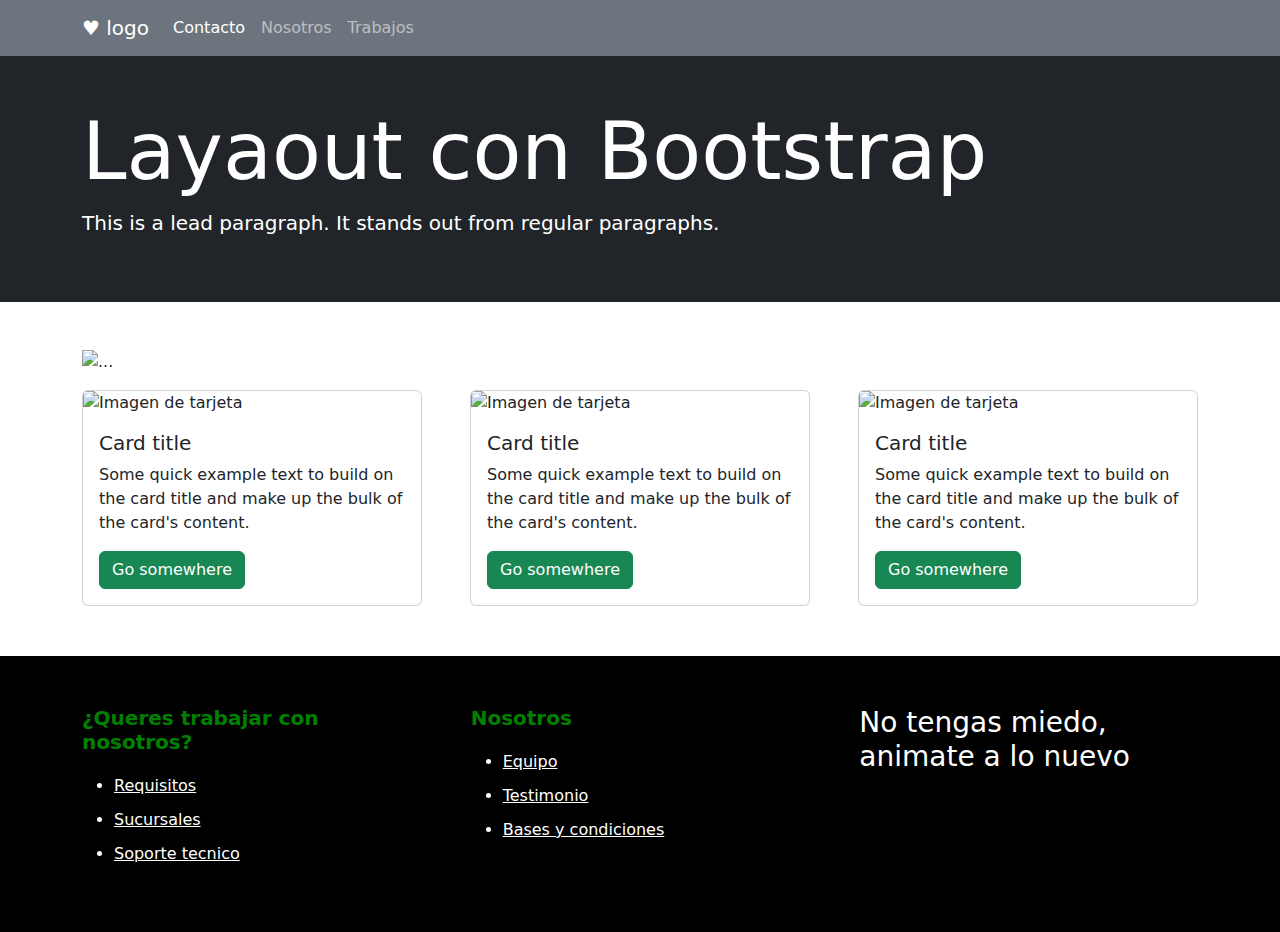
==== index.html @ 0616dfbf "Proyecto avanzado" ====
<!DOCTYPE html>
<html lang="en">

<head>
    <meta charset="UTF-8">
    <meta http-equiv="X-UA-Compatible" content="IE=edge">
    <meta name="viewport" content="width=device-width, initial-scale=1.0">
    <title>Boostrap</title>
    <link rel="stylesheet" href="style.css">

    <!-- Boostrap: forma 1 (descarga) -->
    <!-- <link rel="stylesheet" href="./css/bootstrap.min.css">
    <script src="/js/bootstrap.bundle.min.js"></script> -->

    <!-- forma 2 (cdn)-->
    <link href="https://cdn.jsdelivr.net/npm/bootstrap@5.2.0-beta1/dist/css/bootstrap.min.css" rel="stylesheet" />
    <script src="https://cdn.jsdelivr.net/npm/bootstrap@5.2.0-beta1/dist/js/bootstrap.bundle.min.js"></script>
</head>


<!-- NAVBAR -->
<body>
    <header>
        <nav class="navbar navbar-expand-lg navbar-dark  bg-secondary bg-gradien">
            <div class="container">
                <a class="navbar-brand" href="#">♥ logo</a>
                <button class="navbar-toggler" type="button" data-bs-toggle="collapse" data-bs-target="#navbarNav"
                    aria-controls="navbarNav" aria-expanded="false" aria-label="Toggle navigation">
                    <span class="navbar-toggler-icon"></span>
                </button>
                <div class="collapse navbar-collapse" id="navbarNav">
                    <ul class="navbar-nav">
                        <li class="nav-item">
                            <a class="nav-link active" aria-current="page" href="#">Contacto</a>
                        </li>
                        <li class="nav-item">
                            <a class="nav-link" href="#">Nosotros</a>
                        </li>
                        <li class="nav-item">
                            <a class="nav-link" href="#">Trabajos</a>
                        </li>
                    </ul>
                </div>
            </div>
        </nav>
    </header>
    <!-- FIN NAVBAR -->


    <!-- LAYAOUT -->
    <main>
        <section class="bg-dark text-white">
            <div class="container py-5">
                <h1 class="display-1">Layaout con Bootstrap</h1>
                <p class="lead">
                    This is a lead paragraph. It stands out from regular paragraphs.
                </p>
            </div>
        </section>
        <!-- FIN LAYAOUT -->

        <!-- CARRUSEL -->
        <section class="container mt-5">
            <div id="carouselExampleFade" class="carousel slide carousel-fade" data-bs-ride="carousel">
                <div class="carousel-inner">
                    <div class="carousel-item active">
                        <img src="https://picsum.photos/1080/720?random=1" class="d-block w-100" alt="...">
                    </div>
                    <div class="carousel-item">
                        <img src="https://picsum.photos/1080/720?random=2" class="d-block w-100" alt="...">
                    </div>
                    <div class="carousel-item">
                        <img src="https://picsum.photos/1080/720?random=3" class="d-block w-100" alt="...">
                    </div>
                </div>
                <button class="carousel-control-prev" type="button" data-bs-target="#carouselExampleFade"
                    data-bs-slide="prev">
                    <span class="carousel-control-prev-icon" aria-hidden="true"></span>
                    <span class="visually-hidden">Anterior</span>
                </button>
                <button class="carousel-control-next" type="button" data-bs-target="#carouselExampleFade"
                    data-bs-slide="next">
                    <span class="carousel-control-next-icon" aria-hidden="true"></span>
                    <span class="visually-hidden">Siguiente</span>
                </button>
            </div>
        </section>
        <!-- FIN CARRUSEL -->


        <!-- TARJETAS -->
        <section class="container mt-3">
            <div class="row g-5">
                <div class="col-sm-12 col-md-6 col-lg-4 ">
                    <div class="card">
                        <img src="https://picsum.photos/200/100" class="card-img-top" alt="Imagen de tarjeta">
                        <div class="card-body">
                            <h5 class="card-title">Card title</h5>
                            <p class="card-text">Some quick example text to build on the card title and make up the bulk
                                of the card's content.</p>
                            <a href="#" class="btn btn-success">Go somewhere</a>
                        </div>
                    </div>
                </div>

                <div class="col-sm-12 col-md-6 col-lg-4 ">
                    <div class="card">
                        <img src="https://picsum.photos/200/100" class="card-img-top" alt="Imagen de tarjeta">
                        <div class="card-body">
                            <h5 class="card-title">Card title</h5>
                            <p class="card-text">Some quick example text to build on the card title and make up the bulk
                                of the card's content.</p>
                            <a href="#" class="btn btn-success">Go somewhere</a>
                        </div>
                    </div>
                </div>

                <div class="col-sm-12 col-md-6 col-lg-4 ">
                    <div class="card">
                        <img src="https://picsum.photos/200/100" class="card-img-top" alt="Imagen de tarjeta">
                        <div class="card-body">
                            <h5 class="card-title">Card title</h5>
                            <p class="card-text">Some quick example text to build on the card title and make up the bulk
                                of the card's content.</p>
                            <a href="#" class="btn btn-success">Go somewhere</a>
                        </div>
                    </div>
                </div>
            </div>
        </section>
    </main>
    <!-- FIN TARJETAS -->

    <footer>
        <footer class="footer">
            <!-- grid -->

            <!-- columna 1 -->
            <div class="footer__grid container">
                <div>
                    <h4>¿Queres trabajar con nosotros?</h4>
                    <ul class="footer__grid-list">
                        <li> <a href="">Requisitos</a></li>
                        <li> <a href="">Sucursales</a></li>
                        <li> <a href="">Soporte tecnico</a></li>
                    </ul>
                </div>
                <div>
                    <h4>Nosotros</h4>
                    <ul class="footer__grid-list">
                        <li> <a href="">Equipo</a></li>
                        <li> <a href="">Testimonio</a></li>
                        <li> <a href="">Bases y condiciones</a></li>
                    </ul>
                </div>
                <div>
                    <h3>No tengas miedo, animate a lo nuevo</h3>
                    <div class="footer__rrss">
                        <a href="">
                            <i class="bi bi-twitter"></i>
                        </a>
                        <a href="">
                            <i class="bi bi-instagram"></i>
                        </a>
                        <a href="">
                            <i class="bi bi-facebook"></i>
                        </a>
                    </div>
                </div>
            </div>
        </footer>
</body>

</html>
</footer>
</body>

</html>
---- style.css ----
.footer {
    background-color: black;
    color: white;
    padding: 50px 20px;
    margin-top: 50px;
  }
  
  .footer__grid {
    display: grid;
    grid-template-columns: repeat(3, 1fr);
    gap: 50px;
  }
  
  .footer__grid h4 {
    color: green;
    margin-bottom: 20px;
    font-weight: bold;
    font-size: 20px;
  }
  
  .footer__grid-list li{
    margin: 10px 0;
  }
  
  .footer__grid-list li a {
    color: white;
  }
  
  .footer__grid-list li a:hover {
    color: green;
    transition: color 0.3s;
  }
  
  .footer__rrss {
    display: flex;
    margin-top: 30px;
    justify-content: space-evenly;
  }
  
  .footer__rrss a {
    color: white;
    font-size: 30px;
  }
  
  .footer__rrss a:hover {
    color: green;
  } 
  
  /* MOBILE LAST */
  @media (max-width: 992px) {
    .courses__grid {
      grid-template-columns: repeat(2, 1fr);
    }
  }
  
  @media (max-width:768px) {
    .hero__grid {
      grid-template-columns: 1fr;
    }
  }
  
  
  
  @media (max-width: 576px) {
    .courses__grid {
      grid-template-columns: 1fr;
    }
  
    .content__navbar {
      display: none;
    }
  
    .footer__grid {
      grid-template-columns: 1fr;
  
    }
  }
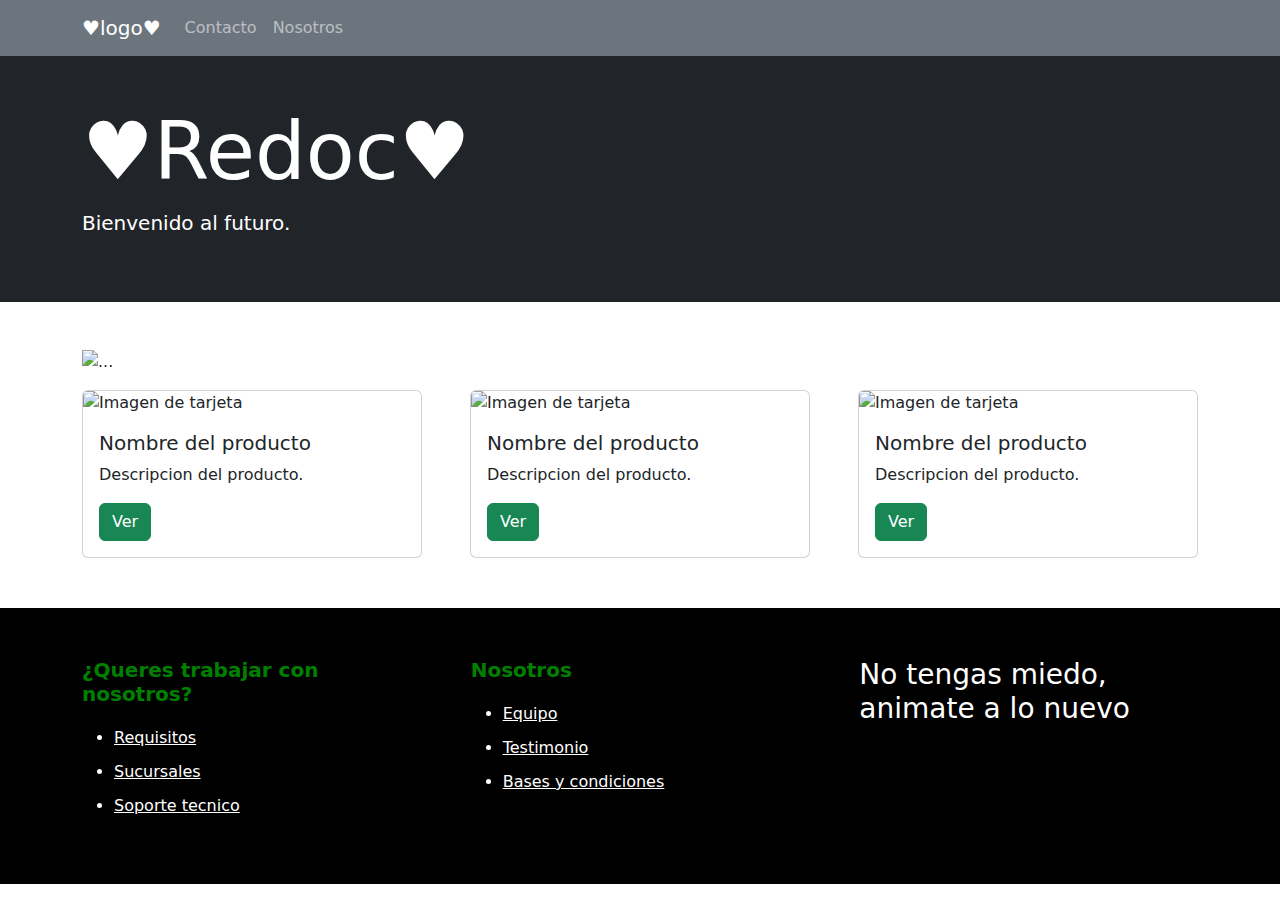
==== commit 007e4472: "agregado de contacto y nosotros" ====
--- a/index.html
+++ b/index.html
@@ -23,7 +23,7 @@
     <header>
         <nav class="navbar navbar-expand-lg navbar-dark  bg-secondary bg-gradien">
             <div class="container">
-                <a class="navbar-brand" href="#">♥ logo</a>
+                <a class="navbar-brand" href="#">♥logo♥</a>
                 <button class="navbar-toggler" type="button" data-bs-toggle="collapse" data-bs-target="#navbarNav"
                     aria-controls="navbarNav" aria-expanded="false" aria-label="Toggle navigation">
                     <span class="navbar-toggler-icon"></span>
@@ -31,13 +31,10 @@
                 <div class="collapse navbar-collapse" id="navbarNav">
                     <ul class="navbar-nav">
                         <li class="nav-item">
-                            <a class="nav-link active" aria-current="page" href="#">Contacto</a>
+                            <a class="nav-link" aria-current="page" href="./pages/contacto.html">Contacto</a>
                         </li>
                         <li class="nav-item">
-                            <a class="nav-link" href="#">Nosotros</a>
-                        </li>
-                        <li class="nav-item">
-                            <a class="nav-link" href="#">Trabajos</a>
+                            <a class="nav-link" href="./pages/nosotros.html">Nosotros</a>
                         </li>
                     </ul>
                 </div>
@@ -51,9 +48,9 @@
     <main>
         <section class="bg-dark text-white">
             <div class="container py-5">
-                <h1 class="display-1">Layaout con Bootstrap</h1>
+                <h1 class="display-1">♥Redoc♥</h1>
                 <p class="lead">
-                    This is a lead paragraph. It stands out from regular paragraphs.
+                    Bienvenido al futuro.
                 </p>
             </div>
         </section>
@@ -93,36 +90,33 @@
             <div class="row g-5">
                 <div class="col-sm-12 col-md-6 col-lg-4 ">
                     <div class="card">
-                        <img src="https://picsum.photos/200/100" class="card-img-top" alt="Imagen de tarjeta">
+                        <img src="https://picsum.photos/1080/720?random=4" class="card-img-top" alt="Imagen de tarjeta">
                         <div class="card-body">
-                            <h5 class="card-title">Card title</h5>
-                            <p class="card-text">Some quick example text to build on the card title and make up the bulk
-                                of the card's content.</p>
-                            <a href="#" class="btn btn-success">Go somewhere</a>
+                            <h5 class="card-title">Nombre del producto</h5>
+                            <p class="card-text">Descripcion del producto.</p>
+                            <a href="#" class="btn btn-success">Ver</a>
                         </div>
                     </div>
                 </div>
 
                 <div class="col-sm-12 col-md-6 col-lg-4 ">
                     <div class="card">
-                        <img src="https://picsum.photos/200/100" class="card-img-top" alt="Imagen de tarjeta">
+                        <img src="https://picsum.photos/1080/720?random=5" class="card-img-top" alt="Imagen de tarjeta">
                         <div class="card-body">
-                            <h5 class="card-title">Card title</h5>
-                            <p class="card-text">Some quick example text to build on the card title and make up the bulk
-                                of the card's content.</p>
-                            <a href="#" class="btn btn-success">Go somewhere</a>
+                            <h5 class="card-title">Nombre del producto</h5>
+                            <p class="card-text">Descripcion del producto.</p>
+                            <a href="#" class="btn btn-success">Ver</a>
                         </div>
                     </div>
                 </div>
 
                 <div class="col-sm-12 col-md-6 col-lg-4 ">
                     <div class="card">
-                        <img src="https://picsum.photos/200/100" class="card-img-top" alt="Imagen de tarjeta">
+                        <img src="https://picsum.photos/1080/720?random=6" class="card-img-top" alt="Imagen de tarjeta">
                         <div class="card-body">
-                            <h5 class="card-title">Card title</h5>
-                            <p class="card-text">Some quick example text to build on the card title and make up the bulk
-                                of the card's content.</p>
-                            <a href="#" class="btn btn-success">Go somewhere</a>
+                            <h5 class="card-title">Nombre del producto</h5>
+                            <p class="card-text">Descripcion del producto.</p>
+                            <a href="#" class="btn btn-success">Ver</a>
                         </div>
                     </div>
                 </div>
